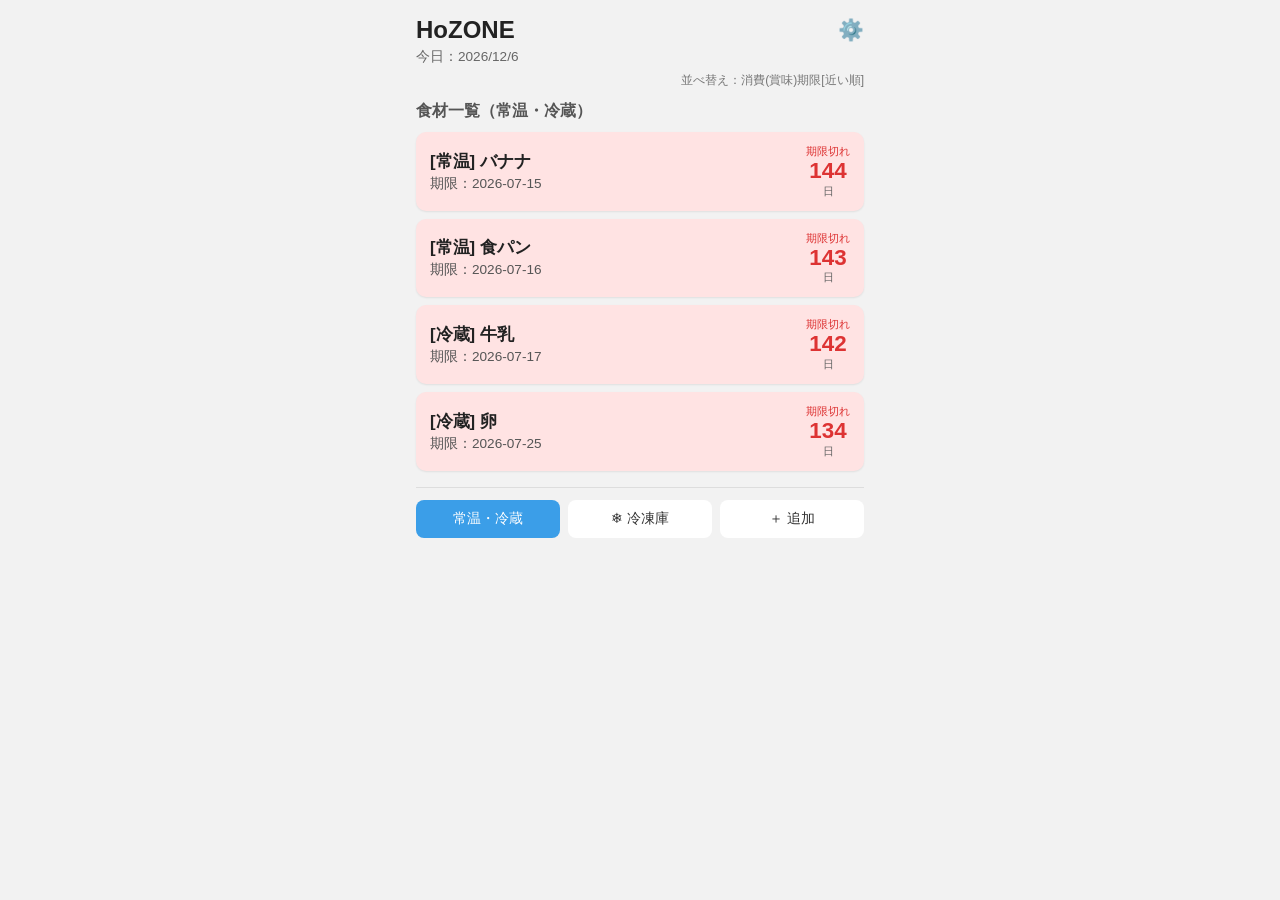
==== HoZONE/index.html @ 46d0ec97 "デザイン突入・編集ボタン組込・保存場所選択をプルダウンからボタンへ" ====
<!DOCTYPE html>
<html lang="ja">
<head>
  <meta charset="UTF-8">
  <meta name="viewport" content="width=device-width, initial-scale=1.0">
  <title>HoZONE - ホーム</title>
  <link rel="stylesheet" href="css/style.css">
</head>
<body>
  <header>
    <div class="header-top">
      <h1>HoZONE</h1>
      <span class="gear">⚙️</span>
    </div>
    <p id="today-date"></p>
    <div class="sort-label">並べ替え：消費(賞味)期限[近い順]</div>
  </header>

  <main>
    <h2 class="section-title">食材一覧（常温・冷蔵）</h2>
    <ul id="food-list"></ul>
  </main>

  <footer>
    <a href="index.html" class="active">常温・冷蔵</a>
    <a href="freezer.html">❄ 冷凍庫</a>
    <a href="register.html">＋ 追加</a>
  </footer>

  <script src="js/common.js"></script>
  <script src="js/home.js"></script>
</body>
</html>
---- HoZONE/css/style.css ----
* {
  box-sizing: border-box;
}

body {
  margin: 0;
  font-family: "Hiragino Sans", "Yu Gothic", sans-serif;
  max-width: 480px; /* 仮置き：PC作業中の確認用。本格的なレスポンシブ対応は後日見直す */
  margin-inline: auto;
  padding: 16px;
  background: #f2f2f2;
  color: #222;
}

/* ヘッダー */
header {
  margin-bottom: 12px;
}

.header-top {
  display: flex;
  justify-content: space-between;
  align-items: center;
}

.header-top h1 {
  margin: 0;
  font-size: 1.5rem;
}

.gear {
  font-size: 1.3rem;
}

#today-date {
  margin: 4px 0 0;
  font-size: 0.85rem;
  color: #666;
}

.sort-label {
  text-align: right;
  font-size: 0.75rem;
  color: #777;
  margin-top: 6px;
}

h2.section-title {
  font-size: 1rem;
  color: #555;
  margin: 4px 0 10px;
}

/* 食材カード（S-01・S-02共通） */
#food-list, #freezer-list {
  list-style: none;
  padding: 0;
  margin: 0;
}

.food-card {
  display: flex;
  justify-content: space-between;
  align-items: center;
  background: #fff;
  border-radius: 10px;
  padding: 12px 14px;
  margin-bottom: 8px;
  text-decoration: none;
  color: inherit;
  box-shadow: 0 1px 2px rgba(0, 0, 0, 0.08);
}

.food-card.expired {
  background: #ffe3e3;
}

.food-card.warning {
  background: #e6f4ff;
}

.food-info .food-name {
  font-weight: bold;
  font-size: 1.05rem;
}

.food-info .food-meta {
  font-size: 0.85rem;
  color: #555;
  margin-top: 2px;
}

.food-countdown {
  text-align: center;
  flex-shrink: 0;
  padding-left: 10px;
}

.food-countdown .label {
  font-size: 0.7rem;
  color: #d33;
}

.food-countdown.ok .label {
  color: #666;
}

.food-countdown .days {
  font-size: 1.4rem;
  font-weight: bold;
  line-height: 1.1;
  color: #d33;
}

.food-countdown.ok .days {
  color: #333;
}

.food-countdown .unit {
  font-size: 0.7rem;
  color: #666;
}

/* フッターナビ */
footer {
  display: flex;
  justify-content: space-between;
  gap: 8px;
  margin-top: 16px;
  padding-top: 12px;
  border-top: 1px solid #ddd;
}

footer a {
  flex: 1;
  text-align: center;
  padding: 10px 4px;
  background: #fff;
  border-radius: 8px;
  text-decoration: none;
  color: #333;
  font-size: 0.85rem;
}

footer a.active {
  background: #3b9ee8;
  color: #fff;
}

/* 登録・編集フォーム（S-03） */
form label {
  display: block;
  font-size: 0.85rem;
  color: #555;
  margin: 14px 0 4px;
}

form input[type="text"],
form input[type="date"],
form input[type="number"] {
  width: 100%;
  padding: 10px;
  border: 1px solid #ccc;
  border-radius: 8px;
  font-size: 1rem;
}

.location-buttons {
  display: flex;
  gap: 8px;
}

.location-btn {
  flex: 1;
  padding: 14px 0;
  border: 1px solid #ccc;
  border-radius: 8px;
  background: #f7f7f7;
  font-size: 0.95rem;
  cursor: pointer;
}

.location-btn.active {
  background: #3b9ee8;
  color: #fff;
  border-color: #3b9ee8;
}

.frozen-food-check {
  display: flex;
  align-items: center;
  gap: 8px;
  margin-top: 14px;
  font-size: 0.9rem;
}

.frozen-food-check input {
  width: 18px;
  height: 18px;
}

.required-note {
  font-size: 0.75rem;
  color: #d33;
  text-align: center;
  margin-top: 16px;
}

#submit-btn {
  width: 100%;
  padding: 14px;
  margin-top: 12px;
  background: #3b9ee8;
  color: #fff;
  border: none;
  border-radius: 8px;
  font-size: 1.05rem;
  font-weight: bold;
}

.back-link {
  display: block;
  text-align: center;
  margin-top: 14px;
  color: #666;
  font-size: 0.85rem;
}
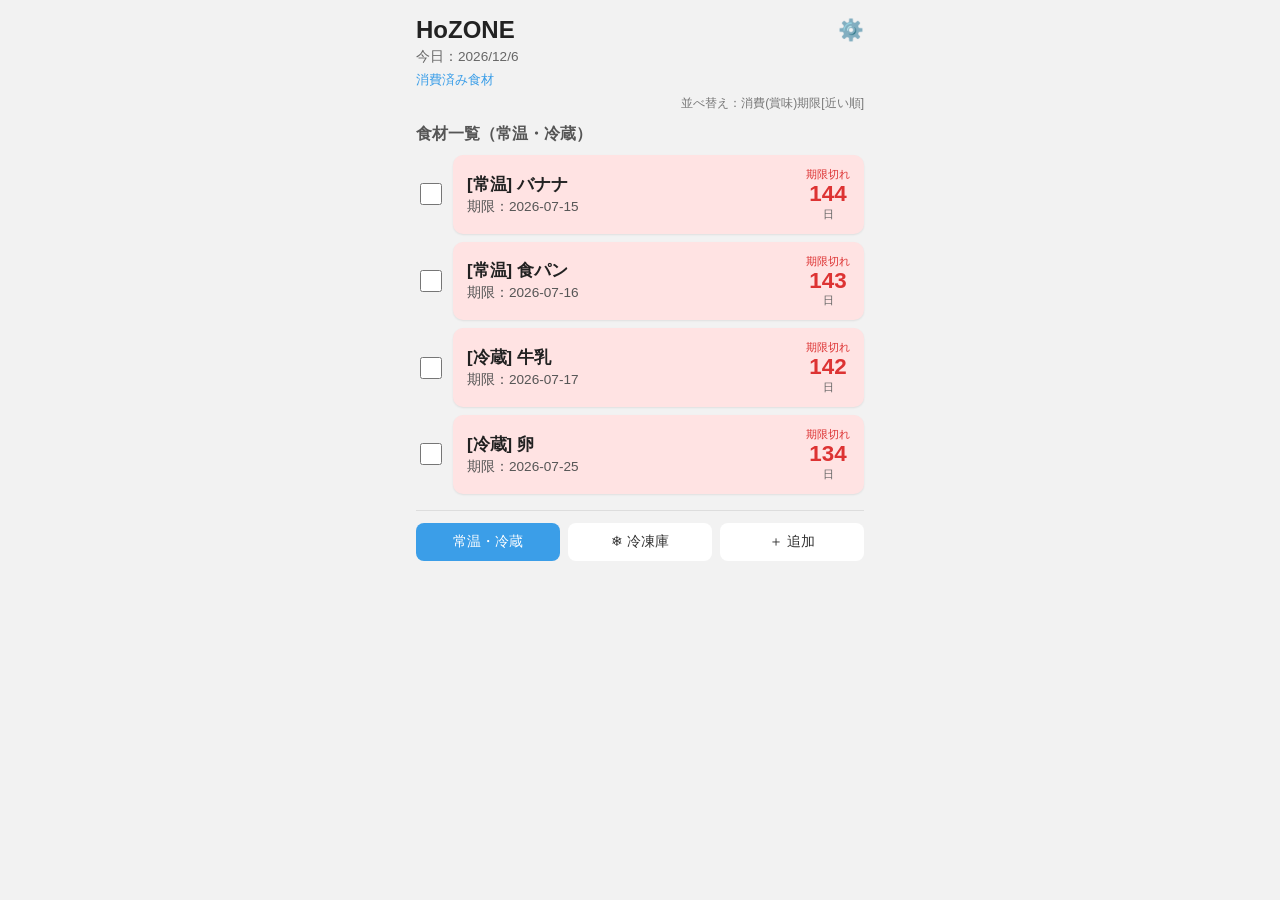
==== commit b92ea014: "消費済みチェックボックス追加・消費済み食材一覧追加[元に戻す・削除機能]等追加" ====
--- a/HoZONE/index.html
+++ b/HoZONE/index.html
@@ -13,6 +13,7 @@
       <span class="gear">⚙️</span>
     </div>
     <p id="today-date"></p>
+    <a href="consumed.html" class="consumed-link">消費済み食材</a>
     <div class="sort-label">並べ替え：消費(賞味)期限[近い順]</div>
   </header>
 
--- a/HoZONE/css/style.css
+++ b/HoZONE/css/style.css
@@ -45,6 +45,14 @@
   margin-top: 6px;
 }
 
+.consumed-link {
+  display: inline-block;
+  font-size: 0.8rem;
+  color: #3b9ee8;
+  text-decoration: none;
+  margin-top: 6px;
+}
+
 h2.section-title {
   font-size: 1rem;
   color: #555;
@@ -52,10 +60,28 @@
 }
 
 /* 食材カード（S-01・S-02共通） */
-#food-list, #freezer-list {
+#food-list, #freezer-list, #consumed-list {
   list-style: none;
   padding: 0;
   margin: 0;
+}
+
+.food-row {
+  display: flex;
+  align-items: center;
+  gap: 8px;
+  margin-bottom: 8px;
+}
+
+.consume-checkbox {
+  width: 22px;
+  height: 22px;
+  flex-shrink: 0;
+}
+
+.food-row .food-card {
+  flex: 1;
+  margin-bottom: 0;
 }
 
 .food-card {
@@ -225,3 +251,56 @@
   color: #666;
   font-size: 0.85rem;
 }
+
+/* 消費済み食材画面 */
+.consumed-card {
+  display: flex;
+  justify-content: space-between;
+  align-items: center;
+  background: #fff;
+  border-radius: 10px;
+  padding: 12px 14px;
+  margin-bottom: 8px;
+  box-shadow: 0 1px 2px rgba(0, 0, 0, 0.08);
+}
+
+.consumed-card .food-name {
+  font-weight: bold;
+}
+
+.consumed-card .food-meta {
+  font-size: 0.8rem;
+  color: #666;
+  margin-top: 2px;
+}
+
+.consumed-actions {
+  display: flex;
+  gap: 6px;
+  flex-shrink: 0;
+}
+
+.consumed-actions button {
+  padding: 8px 10px;
+  border-radius: 6px;
+  border: 1px solid #ccc;
+  background: #f7f7f7;
+  font-size: 0.8rem;
+}
+
+.consumed-actions .restore-btn {
+  color: #3b9ee8;
+  border-color: #3b9ee8;
+}
+
+.consumed-actions .delete-btn {
+  color: #d33;
+  border-color: #d33;
+}
+
+.empty-message {
+  text-align: center;
+  color: #888;
+  margin-top: 24px;
+  font-size: 0.9rem;
+}
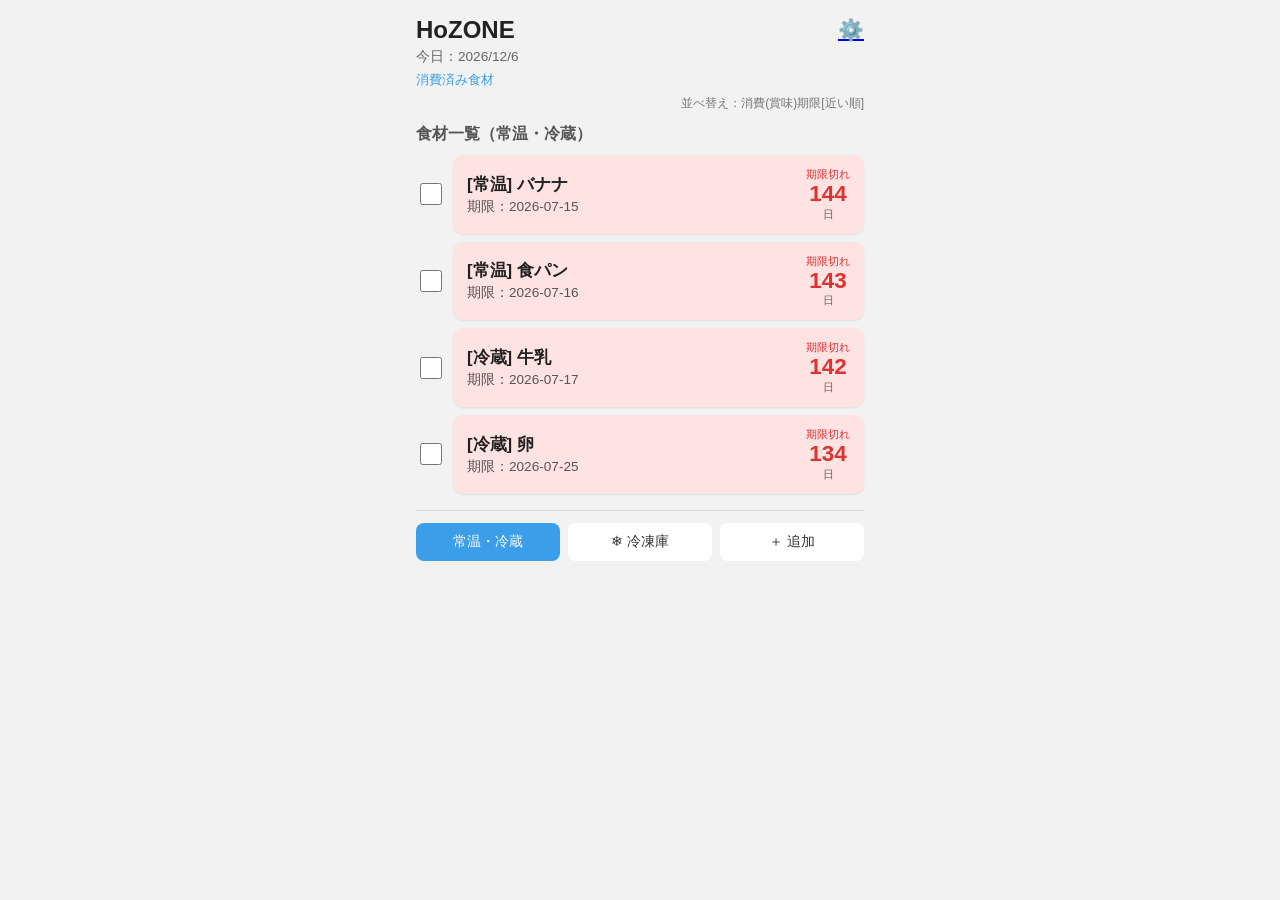
==== commit c8f3bae6: "設定画面・インポート・エクスポート機能実装" ====
--- a/HoZONE/index.html
+++ b/HoZONE/index.html
@@ -10,7 +10,7 @@
   <header>
     <div class="header-top">
       <h1>HoZONE</h1>
-      <span class="gear">⚙️</span>
+      <a href="settings.html" class="gear">⚙️</a>
     </div>
     <p id="today-date"></p>
     <a href="consumed.html" class="consumed-link">消費済み食材</a>
--- a/HoZONE/css/style.css
+++ b/HoZONE/css/style.css
@@ -304,3 +304,100 @@
   margin-top: 24px;
   font-size: 0.9rem;
 }
+
+/* 設定画面（S-05） */
+.settings-title {
+  text-align: center;
+  font-size: 1.2rem;
+  background: #fff;
+  padding: 12px;
+  border-radius: 10px;
+  margin: 0 0 12px;
+}
+
+.settings-card {
+  background: #fff;
+  border-radius: 10px;
+  padding: 16px;
+  margin-bottom: 12px;
+}
+
+.settings-card-title {
+  text-align: center;
+  font-size: 1.05rem;
+  margin: 0 0 10px;
+}
+
+.settings-desc {
+  font-size: 0.8rem;
+  color: #555;
+  line-height: 1.5;
+  margin-bottom: 14px;
+}
+
+.btn-export, .btn-import {
+  width: 100%;
+  padding: 14px;
+  border: none;
+  border-radius: 8px;
+  font-size: 1rem;
+  font-weight: bold;
+  cursor: pointer;
+  margin-top: 8px;
+}
+
+.btn-export {
+  background: #cfe8ff;
+  color: #14507d;
+}
+
+.btn-import {
+  background: #ffd7d7;
+  color: #8a1f1f;
+}
+
+.btn-subtext {
+  text-align: center;
+  font-size: 0.75rem;
+  color: #777;
+  margin: 4px 0 0;
+}
+
+.settings-row {
+  display: flex;
+  justify-content: space-between;
+  align-items: flex-start;
+  gap: 10px;
+  padding: 10px 0;
+  border-top: 1px solid #eee;
+}
+
+.settings-row:first-of-type {
+  border-top: none;
+}
+
+.settings-row-label {
+  font-size: 0.9rem;
+  font-weight: bold;
+}
+
+.settings-row-note {
+  font-size: 0.72rem;
+  color: #888;
+  margin-top: 2px;
+  max-width: 230px;
+}
+
+.settings-row-value {
+  flex-shrink: 0;
+  padding: 8px 10px;
+  border-radius: 6px;
+  font-size: 0.8rem;
+  background: #f0f0f0;
+  color: #999;
+  white-space: nowrap;
+}
+
+.settings-row-value.disabled {
+  cursor: not-allowed;
+}
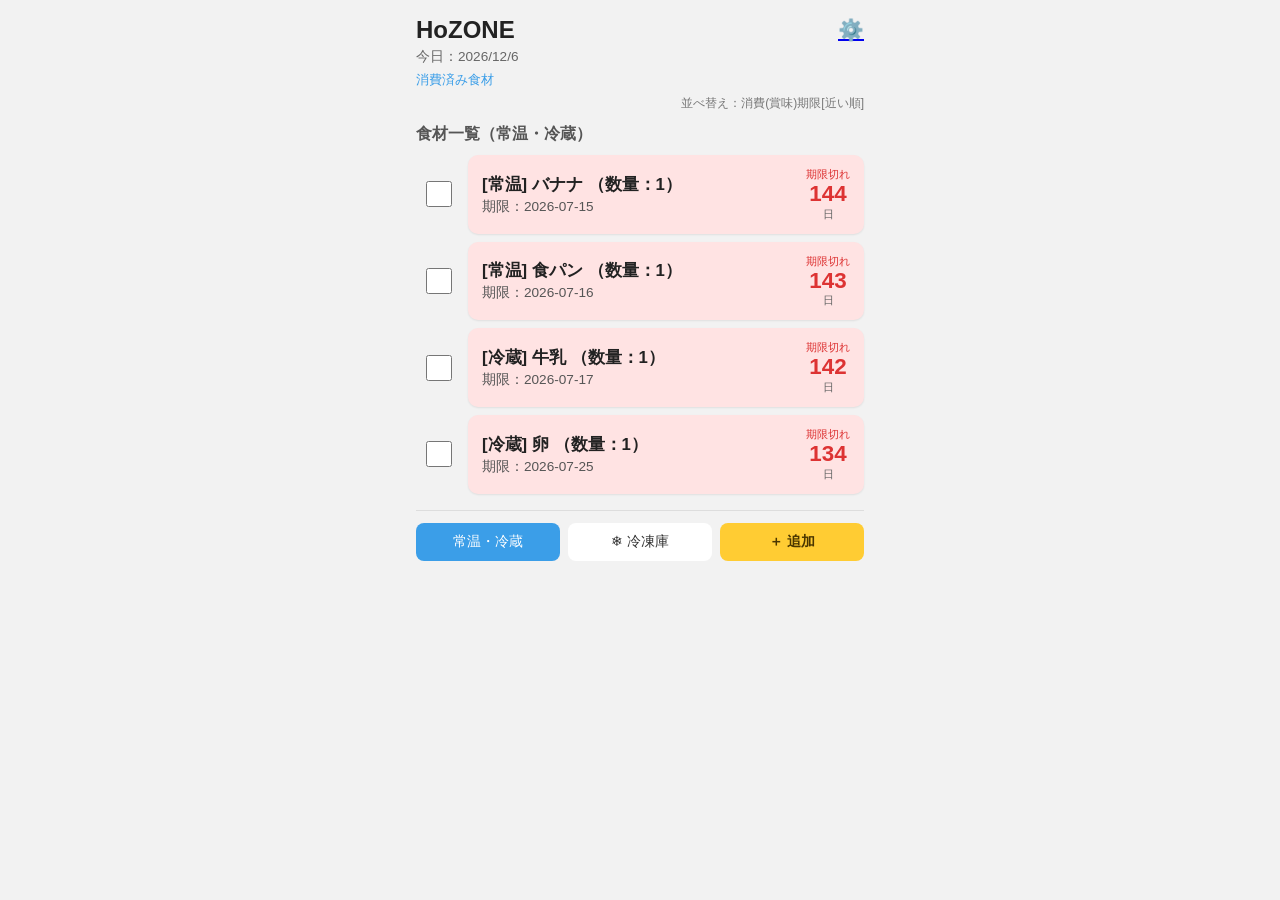
==== commit 87f566a5: "追加ボタン色変更・冷凍焼けリスク食品を青色に変更・残り僅か食品をオレンジに変更・一覧が空の時案内メッセージ表示" ====
--- a/HoZONE/index.html
+++ b/HoZONE/index.html
@@ -25,7 +25,7 @@
   <footer>
     <a href="index.html" class="active">常温・冷蔵</a>
     <a href="freezer.html">❄ 冷凍庫</a>
-    <a href="register.html">＋ 追加</a>
+    <a href="register.html" class="add-btn">＋ 追加</a>
   </footer>
 
   <script src="js/common.js"></script>
--- a/HoZONE/css/style.css
+++ b/HoZONE/css/style.css
@@ -30,6 +30,9 @@
 
 .gear {
   font-size: 1.3rem;
+  padding: 8px;
+  margin: -8px;
+  display: inline-block;
 }
 
 #today-date {
@@ -73,10 +76,33 @@
   margin-bottom: 8px;
 }
 
+.consume-area {
+  width: 44px;
+  height: 44px;
+  flex-shrink: 0;
+  display: flex;
+  align-items: center;
+  justify-content: center;
+}
+
 .consume-checkbox {
-  width: 22px;
-  height: 22px;
-  flex-shrink: 0;
+  width: 26px;
+  height: 26px;
+}
+
+.undo-btn {
+  width: 100%;
+  height: 44px;
+  padding: 0 2px;
+  border: 1px solid #d33;
+  border-radius: 8px;
+  background: #fff;
+  color: #d33;
+  font-size: 0.7rem;
+}
+
+.food-row.pending-consume .food-card {
+  opacity: 0.4;
 }
 
 .food-row .food-card {
@@ -102,7 +128,15 @@
 }
 
 .food-card.warning {
-  background: #e6f4ff;
+  background: #fff3cd;
+}
+
+.food-card.frost-mid {
+  background: #eaf6fb;
+}
+
+.food-card.frost-high {
+  background: #bfe6f5;
 }
 
 .food-info .food-name {
@@ -140,6 +174,11 @@
 
 .food-countdown.ok .days {
   color: #333;
+}
+
+.food-countdown.frost .label,
+.food-countdown.frost .days {
+  color: #0e7c9c;
 }
 
 .food-countdown .unit {
@@ -171,6 +210,12 @@
 footer a.active {
   background: #3b9ee8;
   color: #fff;
+}
+
+footer a.add-btn {
+  background: #ffcc33;
+  color: #4a3600;
+  font-weight: bold;
 }
 
 /* 登録・編集フォーム（S-03） */
@@ -183,12 +228,19 @@
 
 form input[type="text"],
 form input[type="date"],
-form input[type="number"] {
+form input[type="number"],
+form select {
   width: 100%;
   padding: 10px;
   border: 1px solid #ccc;
   border-radius: 8px;
   font-size: 1rem;
+}
+
+form select {
+  background: #fff;
+  -webkit-appearance: none;
+  appearance: none;
 }
 
 .location-buttons {
@@ -392,12 +444,24 @@
   flex-shrink: 0;
   padding: 8px 10px;
   border-radius: 6px;
-  font-size: 0.8rem;
+  border: none;
+  font-size: 0.78rem;
+  background: #cfe8ff;
+  color: #14507d;
+  white-space: normal;
+  max-width: 130px;
+  text-align: center;
+  cursor: pointer;
+}
+
+.settings-row-value:disabled {
   background: #f0f0f0;
   color: #999;
-  white-space: nowrap;
+  cursor: not-allowed;
 }
 
 .settings-row-value.disabled {
+  background: #f0f0f0;
+  color: #999;
   cursor: not-allowed;
 }
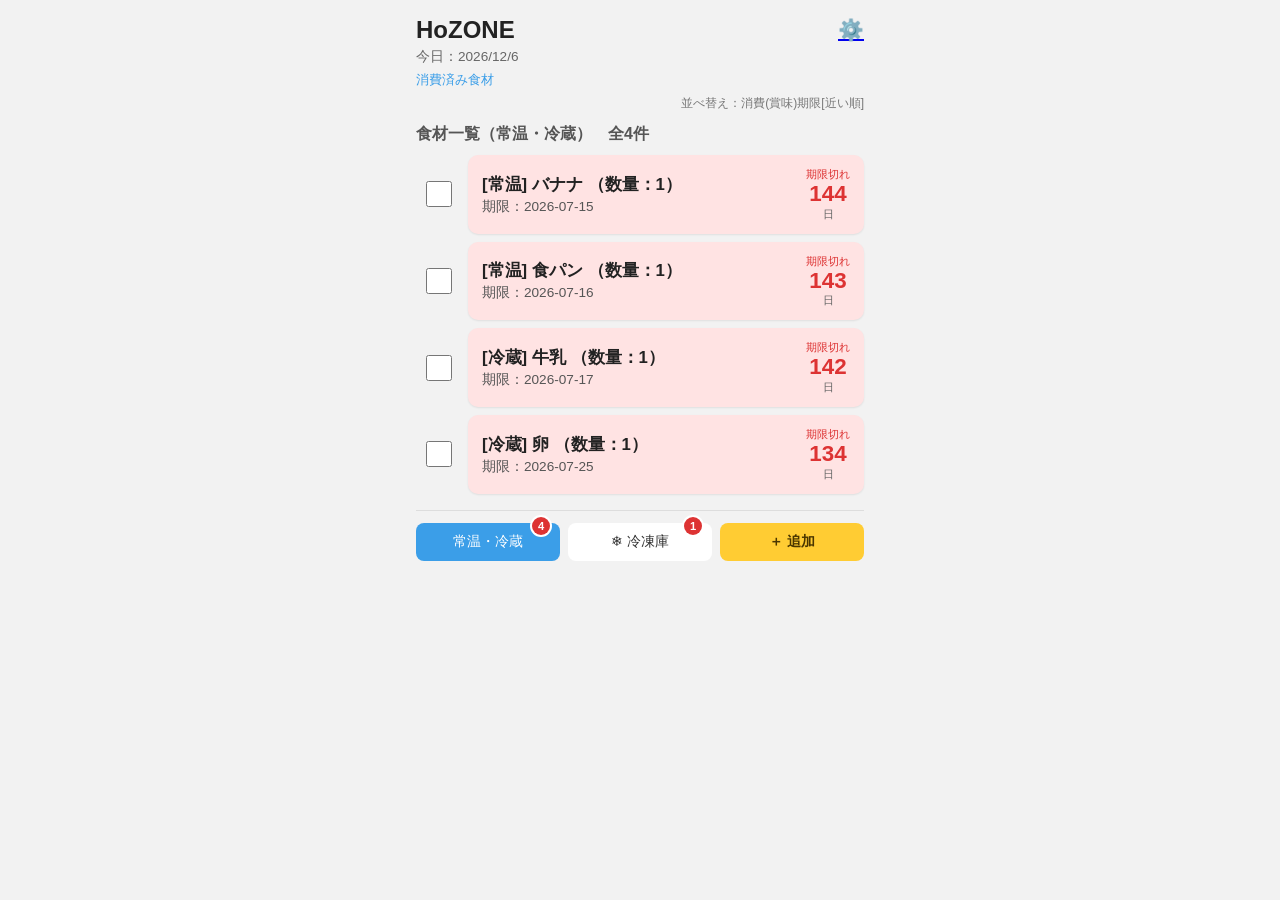
==== commit c49f422c: "フッターに期限切れ数のバッジが追加・常温保存画面に全◯件表示追加・購入日と消費期限が逆になると登録しない処理追加" ====
--- a/HoZONE/index.html
+++ b/HoZONE/index.html
@@ -18,7 +18,7 @@
   </header>
 
   <main>
-    <h2 class="section-title">食材一覧（常温・冷蔵）</h2>
+    <h2 class="section-title">食材一覧（常温・冷蔵）　<span id="total-count"></span></h2>
     <ul id="food-list"></ul>
   </main>
 
--- a/HoZONE/css/style.css
+++ b/HoZONE/css/style.css
@@ -197,6 +197,7 @@
 }
 
 footer a {
+  position: relative;
   flex: 1;
   text-align: center;
   padding: 10px 4px;
@@ -205,6 +206,24 @@
   text-decoration: none;
   color: #333;
   font-size: 0.85rem;
+}
+
+.nav-badge {
+  position: absolute;
+  top: -6px;
+  right: 10px;
+  min-width: 18px;
+  height: 18px;
+  padding: 0 4px;
+  border-radius: 9px;
+  background: #d33;
+  color: #fff;
+  font-size: 0.7rem;
+  font-weight: bold;
+  display: flex;
+  align-items: center;
+  justify-content: center;
+  box-shadow: 0 0 0 2px #fff;
 }
 
 footer a.active {
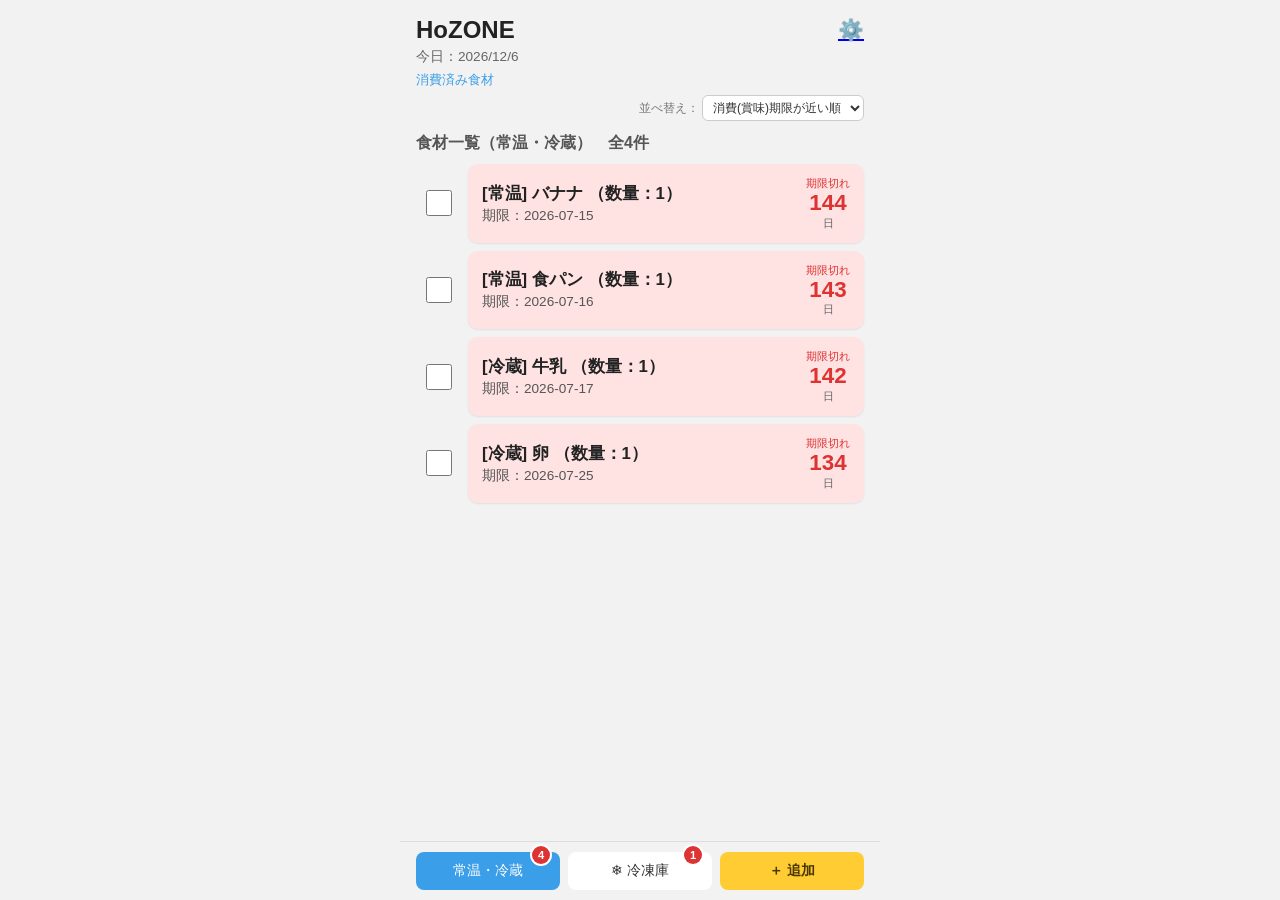
==== commit fe9a0970: "購入日古い順の並べ替え機能実装・これによるプルダウンメニュー解放・並べ替え設定は保存される" ====
--- a/HoZONE/index.html
+++ b/HoZONE/index.html
@@ -14,7 +14,13 @@
     </div>
     <p id="today-date"></p>
     <a href="consumed.html" class="consumed-link">消費済み食材</a>
-    <div class="sort-label">並べ替え：消費(賞味)期限[近い順]</div>
+    <div class="sort-label">
+      並べ替え：
+      <select id="sort-select">
+        <option value="expiry">消費(賞味)期限が近い順</option>
+        <option value="purchase">購入日が古い順</option>
+      </select>
+    </div>
   </header>
 
   <main>
--- a/HoZONE/css/style.css
+++ b/HoZONE/css/style.css
@@ -8,6 +8,7 @@
   max-width: 480px; /* 仮置き：PC作業中の確認用。本格的なレスポンシブ対応は後日見直す */
   margin-inline: auto;
   padding: 16px;
+  padding-bottom: 96px; /* 画面下部に固定したフッターナビの分の余白 */
   background: #f2f2f2;
   color: #222;
 }
@@ -46,6 +47,15 @@
   font-size: 0.75rem;
   color: #777;
   margin-top: 6px;
+}
+
+.sort-label select {
+  font-size: 0.75rem;
+  padding: 4px 6px;
+  border: 1px solid #ccc;
+  border-radius: 6px;
+  background: #fff;
+  color: #333;
 }
 
 .consumed-link {
@@ -188,11 +198,19 @@
 
 /* フッターナビ */
 footer {
+  position: fixed;
+  left: 50%;
+  bottom: 0;
+  transform: translateX(-50%);
+  width: 100%;
+  max-width: 480px;
+  box-sizing: border-box;
   display: flex;
   justify-content: space-between;
   gap: 8px;
-  margin-top: 16px;
-  padding-top: 12px;
+  padding: 10px 16px;
+  padding-bottom: calc(10px + env(safe-area-inset-bottom, 0px));
+  background: #f2f2f2;
   border-top: 1px solid #ddd;
 }
 
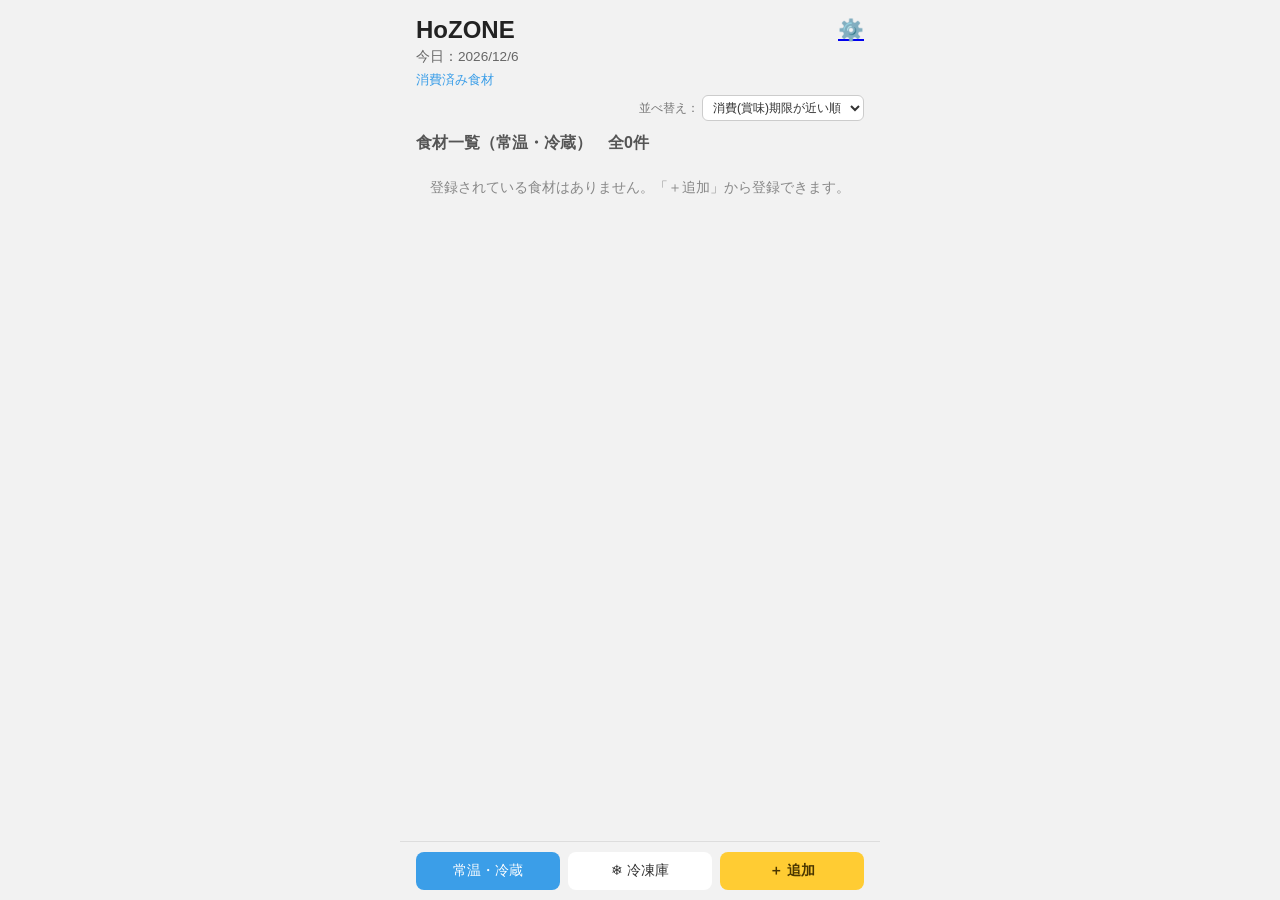
==== commit b6a36da9: "PWA化(manifest.json)・Service-workerによるキャッシュ追加・仮アイコン追加" ====
--- a/HoZONE/index.html
+++ b/HoZONE/index.html
@@ -5,6 +5,12 @@
   <meta name="viewport" content="width=device-width, initial-scale=1.0">
   <title>HoZONE - ホーム</title>
   <link rel="stylesheet" href="css/style.css">
+  <link rel="manifest" href="manifest.json">
+  <meta name="theme-color" content="#3b9ee8">
+  <link rel="icon" href="icons/icon-192.png">
+  <link rel="apple-touch-icon" href="icons/icon-192.png">
+  <meta name="apple-mobile-web-app-capable" content="yes">
+  <meta name="apple-mobile-web-app-status-bar-style" content="default">
 </head>
 <body>
   <header>
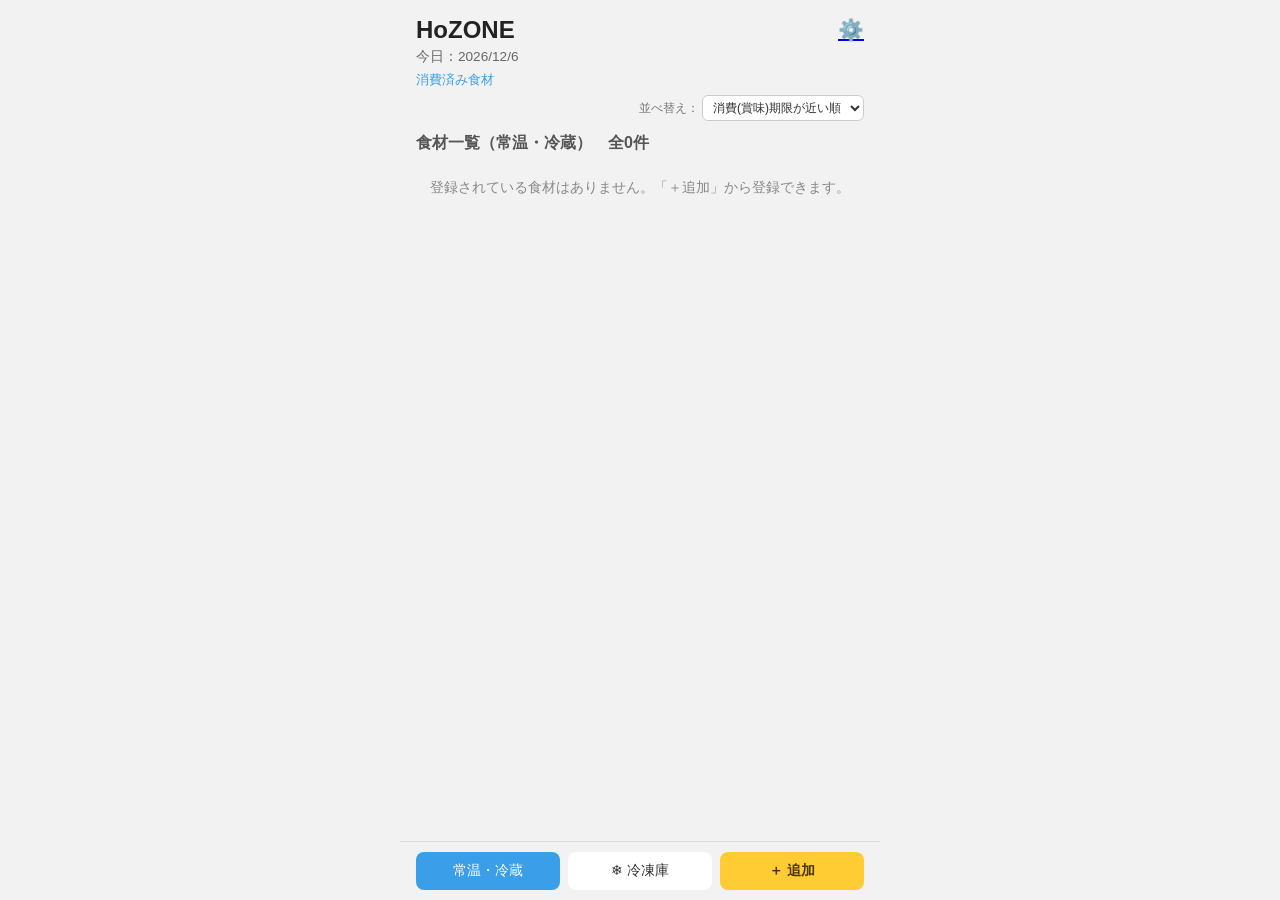
==== commit 13cf9322: "常温食材のアドレスバー色変更・Service Workerのキャッシュバージョンアップ" ====
--- a/HoZONE/index.html
+++ b/HoZONE/index.html
@@ -6,7 +6,7 @@
   <title>HoZONE - ホーム</title>
   <link rel="stylesheet" href="css/style.css">
   <link rel="manifest" href="manifest.json">
-  <meta name="theme-color" content="#3b9ee8">
+  <meta name="theme-color" content="#f2994a">
   <link rel="icon" href="icons/icon-192.png">
   <link rel="apple-touch-icon" href="icons/icon-192.png">
   <meta name="apple-mobile-web-app-capable" content="yes">
